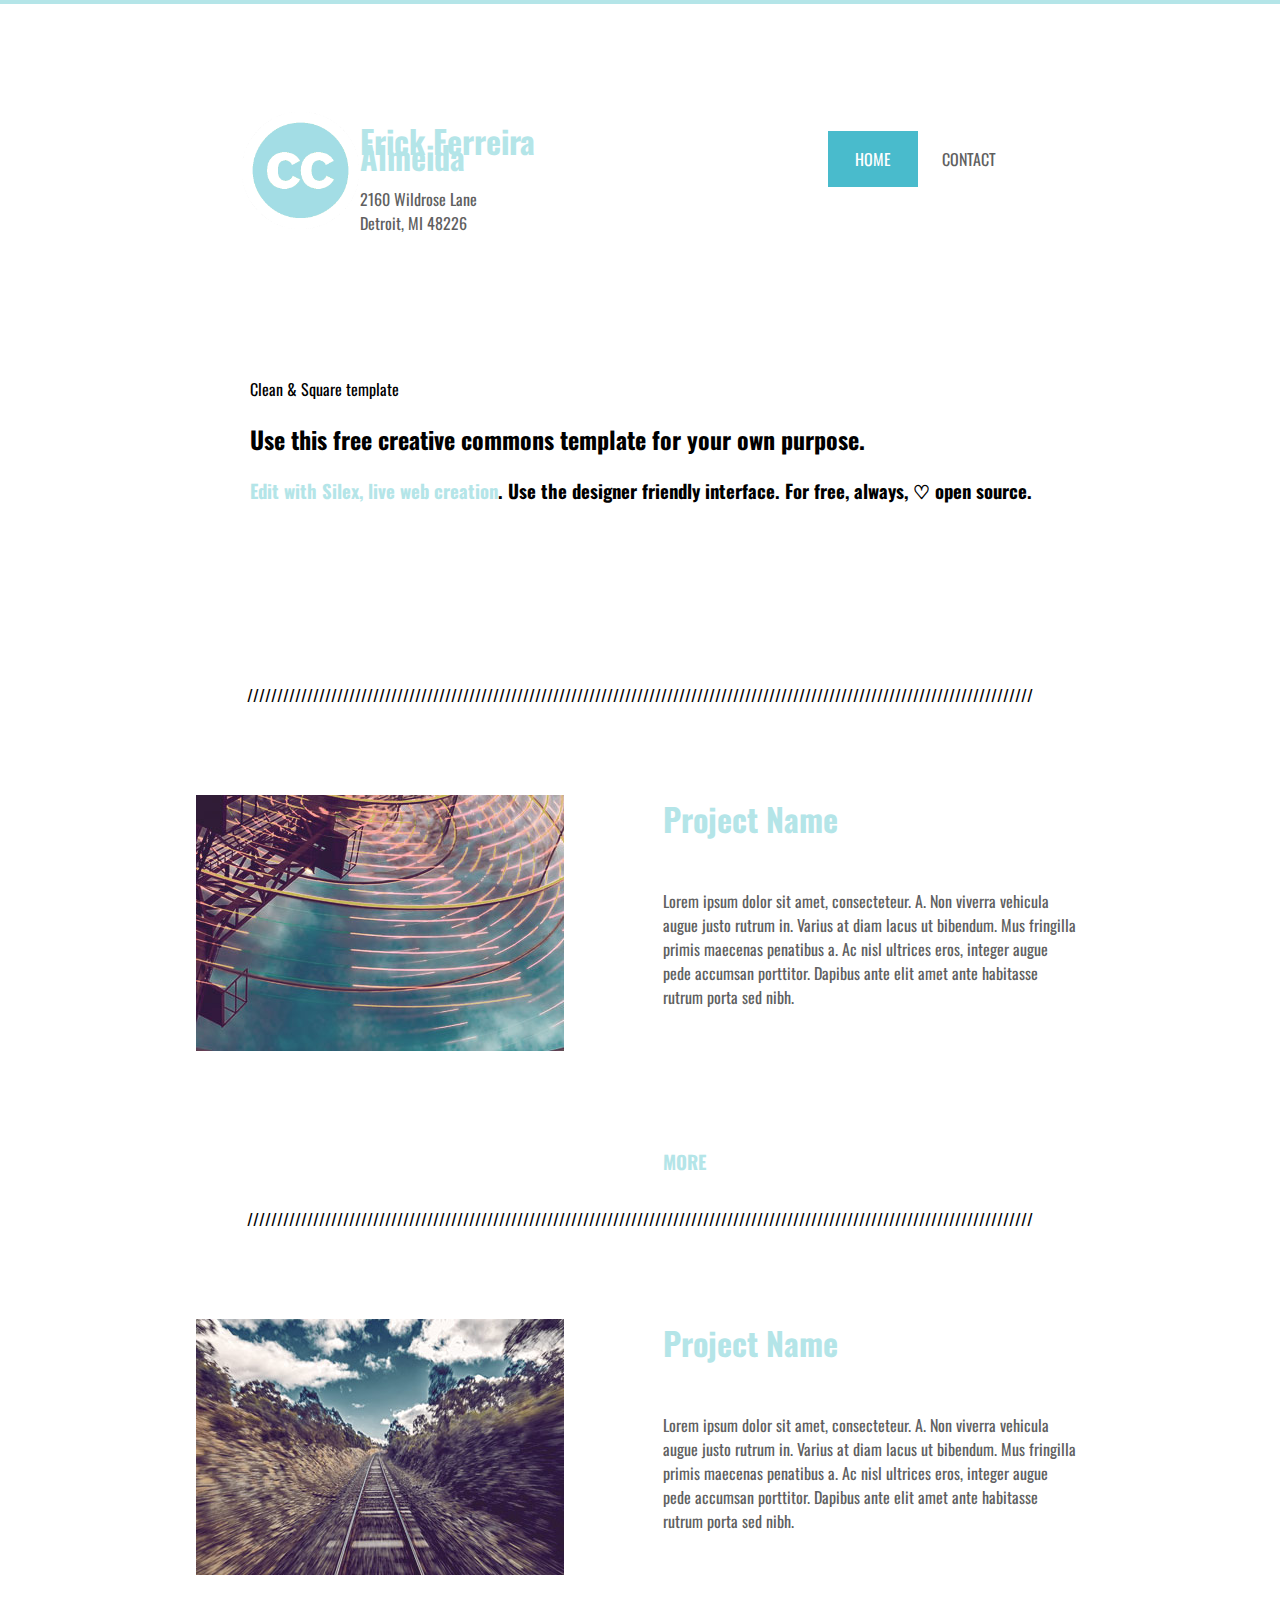
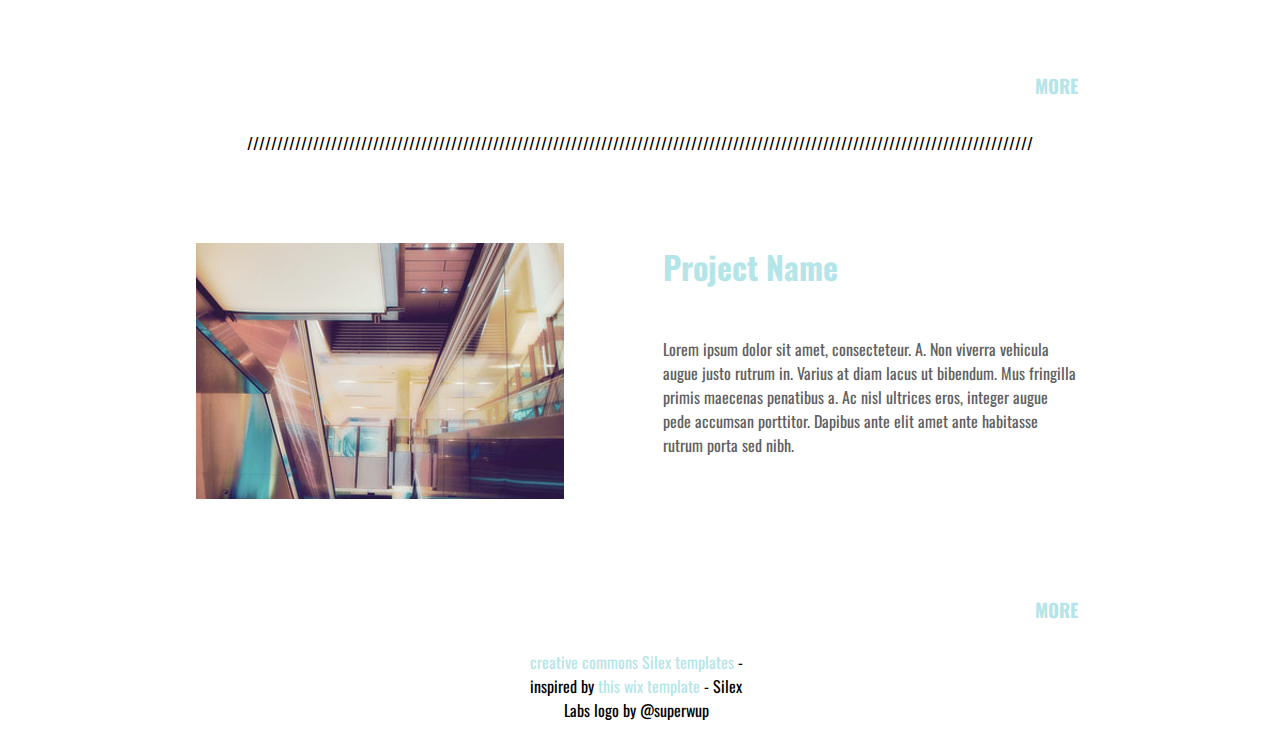
==== index.html @ d748f909 "my first commit!" ====
<!doctype html><html lang=""><head>
    <title>Clean &amp; Square free template - Home</title>
    <meta charset="UTF-8">
    <meta name="generator" content="Silex v2.2.9">

    
    <script type="text/javascript" class="silex-script"></script>
    

    <script type="text/javascript" src="js/jquery.js"></script>
    
    
    <script type="text/javascript" src="js/front-end.js"></script>
    <link rel="stylesheet" href="css/normalize.css">
    <link rel="stylesheet" href="css/front-end.css">

    

    

    






    <meta name="website-width" content="980">
    































    
    
<link href="https://fonts.googleapis.com/css?family=Oswald" rel="stylesheet" class="silex-custom-font"><meta name="viewport" content="width=device-width, initial-scale=1"><meta name="hostingProvider" content="unifile"><link href="css/styles.css" rel="stylesheet" type="text/css">
    <style>body { opacity: 0; transition: .25s opacity ease; }</style></head>

<body data-silex-type="container" class="silex-id-1436036524732-32 all-style enable-mobile silex-runtime silex-published">
    <div data-silex-type="container" class="prevent-draggable container-element editable-style silex-id-1483130857943-13 section-element small-height website-min-width hide-on-mobile">
        <div data-silex-type="container" class="editable-style silex-element-content website-width silex-id-1483130857943-12 silex-container-content container-element prevent-draggable"></div>
    </div>
    <div data-silex-type="container" class="prevent-draggable container-element editable-style silex-id-1483130355289-7 section-element website-min-width">
        <div data-silex-type="container" class="editable-style silex-element-content website-width silex-id-1483130355289-6 silex-container-content container-element prevent-draggable"><div data-silex-type="text" class="editable-style silex-id-1552772425150-3 text-element silex-component silex-component-hamburger prevent-resizable hide-on-desktop hamburger-menu"><div class="silex-element-content normal"><style>.hamburger-menu_1552773232901_485 {position: absolute;}.silex-editor .hamburger-menu_1552773232901_485 nav {left: -9999px;}.hamburger-menu_1552773232901_485 nav ul {margin-top: 80px;}.hamburger-menu_1552773232901_485 nav {opacity: 0; position: absolute; background-color: #B4E5E8; transition: left 1s ease, height 0s ease 1s; left: -300px; width: 300px; height: 20px;}.hamburger-menu_1552773232901_485.open nav {opacity: 1; height: 100vh; left: 0; transition: left 1s ease, height 0s ease 0s;}.hamburger-menu_1552773232901_485 .nav-container {z-index: 10; position: absolute;}.hamburger-menu_1552773232901_485.open .nav-container {}.hamburger-menu_1552773232901_485 .hamburger-btn {z-index: 20; cursor: pointer; position: absolute;}.hamburger-menu_1552773232901_485 .hamburger-btn span {display: block; width: 30px; height: 5px; margin-bottom: 3px; position: relative; background-color: #000000; border: 1px solid #ffffff; border-radius: 3px; transition: border-color 0.1s ease-in,
      opacity 0.1s ease-in,
      transform 0.1s ease-in,
      background 0.1s ease-in;}.hamburger-menu_1552773232901_485.open .hamburger-btn span {border-color: rgba(255, 255, 255, 0);}.hamburger-menu_1552773232901_485 .hamburger-btn span:first-child {transform-origin: 4px -2px;}.hamburger-menu_1552773232901_485.open .hamburger-btn span:first-child {transform: rotate(45deg) translate(7px, -4px);}.hamburger-menu_1552773232901_485.open .hamburger-btn span:nth-last-child(2) {opacity: 0;}.hamburger-menu_1552773232901_485 .hamburger-btn span:nth-child(3) {transform-origin: -11px 4px;}.hamburger-menu_1552773232901_485.open .hamburger-btn span:nth-child(3) {transform: rotate(-45deg) translate(0, 12px);}</style>
<!-- inspired by https://codepen.io/erikterwan/pen/EVzeRP -->
<div class="hamburger-menu_1552773232901_485 closed">
    <div class="hamburger-btn ">
      <span></span>
      <span></span>
      <span></span>
    </div>
    <div class="nav-container">
      <div class="prevent-scale">
        <nav role="navigation" class="">
            <ul>
            
                <li><a href="index.html" class="page-link-active">Home</a></li>
            
                <li><a href="contact.html">Contact</a></li>
            
                <li><a href="https://www.silex.me">Powered by Silex</a></li>
            
            </ul>
        </nav>
      </div>
  </div>
</div>
<script>
(function() {
  var isOpen = false;
  function close() {
    isOpen = false;
    $('.hamburger-menu_1552773232901_485').removeClass('open');
    $('.hamburger-menu_1552773232901_485').addClass('closed');
  }
  function open() {
    isOpen = true;
    $('.hamburger-menu_1552773232901_485').addClass('open');
    $('.hamburger-menu_1552773232901_485').removeClass('closed');
  }
  function toggle() {
    if(isOpen) close();
    else open();
  }
  var silexElement = $('.hamburger-menu_1552773232901_485').closest('.editable-style');
  function move(data) {
    var offset = silexElement.offset();
    $('.hamburger-menu_1552773232901_485 .nav-container').css({
      'transform': 'translate(' + (data.scrollLeft - (offset.left/data.scale)) + 'px, ' + (data.scrollTop - (offset.top/data.scale)) + 'px)'
    });
  }
  $('.hamburger-menu_1552773232901_485 .hamburger-btn').click(function() { toggle(); });
  $(document).on('silex.scroll silex.resize', function(e, data) {
    close();
    move(data);
  });
  close();
})();
</script>
</div></div><div data-silex-type="container" class="editable-style silex-id-1552772447689-4 container-element hide-on-desktop"></div>
            <a href="index.html" data-silex-type="container" class="editable-style container-element silex-id-1436036524531-30 page-link-active">
                <div data-silex-type="image" class="editable-style image-element silex-id-1436036524431-29">
                    <img src="assets/cc.png" class="silex-element-content">
                </div>
                <div data-silex-type="text" class="editable-style text-element grey-text silex-id-1436036524330-28" style="">
                    <div class="silex-element-content normal">
                        <h1>Erick Ferreira Almeida</h1><p>2160 Wildrose Lane
                        <br>Detroit, MI 48226</p></div>
                </div>
            </a>
            <div data-silex-type="container" class="editable-style container-element link-menu silex-id-1436036522119-6 hide-on-mobile">
                <a href="index.html" data-silex-type="text" class="editable-style text-element silex-id-1436036522018-5 nav page-link-active">
                    <div class="silex-element-content normal"><p>
                        HOME
                    </p></div>
                </a>
                <a href="contact.html" data-silex-type="text" class="editable-style text-element silex-id-1436036521917-4 nav">
                    <div class="silex-element-content normal">
                        <p>CONTACT
                    </p></div>
                </a>
            </div>

        </div>
    </div>
    <div data-silex-type="container" class="prevent-draggable container-element editable-style silex-id-1483131519736-31 section-element page-home paged-element website-min-width page-link-active">
        <div data-silex-type="container" class="editable-style silex-element-content website-width silex-id-1483131519736-30 silex-container-content container-element prevent-draggable">
            <div data-silex-type="text" class="editable-style text-element silex-id-1436036524230-27">
                <div class="silex-element-content normal">
                    Clean &amp; Square template
                    <h2>Use this free creative commons template for your own purpose.&nbsp;</h2>
                    <h3><a href="//www.silex.me">Edit with Silex, live web creation</a>.&nbsp;Use the designer friendly interface. For free, always,&nbsp;♡ open source.</h3>
                </div>
            </div>
        </div>
    </div>



    <div data-silex-type="container" class="prevent-draggable container-element editable-style section-element silex-id-1483130397853-8 page-home paged-element website-min-width page-link-active">
        <div data-silex-type="container" class="editable-style silex-element-content website-width silex-container-content container-element prevent-draggable silex-id-1483130397854-9">
            <div data-silex-type="text" class="editable-style text-element full-width grey-text silex-id-1436036523928-24">
                <div class="silex-element-content normal">
                    <div style="text-align: center;">///////////////////////////////////////////////////////////////////////////////////////////////////////////////////////////////////</div>
                </div>
            </div>
            <div data-silex-type="image" class="editable-style image-element silex-id-1436036524028-25">
                <img class="silex-element-content" src="assets/pic07.jpg"></div>

            <div data-silex-type="text" class="editable-style text-element product-details silex-id-1436036523626-21">
                <div class="silex-element-content normal">
                    <h1>Project Name</h1>
                    
                        <br>
                    
                    
                        <p>Lorem ipsum dolor sit amet, consecteteur. A. Non viverra vehicula augue justo rutrum in. Varius at diam lacus ut bibendum. Mus fringilla primis maecenas penatibus a. Ac nisl ultrices eros, integer augue pede accumsan porttitor.
                            Dapibus ante elit amet ante habitasse rutrum porta sed nibh.&nbsp;</p>
                        <p>
                            <br>
                        </p>
                        <p>
                            <br>
                        </p>
                        <p>
                            <br>
                        </p>
                        <h3><a href="index.html" class="page-link-active">MORE</a></h3>
                    
                </div>
            </div>
        </div>
    </div>



































    <div class="silex-pages">
        <a id="page-home" data-silex-type="page" class="page-element page-link-active" href="index.html">Home</a><a id="page-contact" data-silex-type="page" class="page-element" href="contact.html">Contact</a></div>













    <div data-silex-type="container" class="prevent-draggable container-element editable-style section-element silex-id-1483131239726-14 page-home paged-element website-min-width page-link-active">

        <div data-silex-type="container" class="editable-style silex-element-content website-width silex-container-content container-element prevent-draggable silex-id-1483131239727-15">
            <div data-silex-type="text" class="editable-style text-element full-width grey-text silex-id-1483131239727-17">
                <div class="silex-element-content normal">
                    <div style="text-align: center;">///////////////////////////////////////////////////////////////////////////////////////////////////////////////////////////////////</div>
                </div>
            </div>
            <div data-silex-type="image" class="editable-style image-element silex-id-1483131239727-16">
                <img src="assets/pic08.jpg" class="silex-element-content"></div>

            <div data-silex-type="text" class="editable-style text-element product-details silex-id-1483131239727-18">
                <div class="silex-element-content normal">
                    <h1 class="heading1">Project Name</h1>
                    <div>
                        <br>
                    </div>
                    <div>
                        <p class="normal">Lorem ipsum dolor sit amet, consecteteur. A. Non viverra vehicula augue justo rutrum in. Varius at diam lacus ut bibendum. Mus fringilla primis maecenas penatibus a. Ac nisl ultrices eros, integer augue pede accumsan porttitor.
                            Dapibus ante elit amet ante habitasse rutrum porta sed nibh.&nbsp;</p>
                        <p class="normal">
                            <br>
                        </p>
                        <p class="normal">
                            <br>
                        </p>
                        <p class="normal">
                            <br>
                        </p>
                        <h3 style="text-align: right;" class="heading3"><a href="index.html" class="page-link-active">MORE</a></h3>
                    </div>
                </div>
            </div>
        </div>
    </div>
    <div data-silex-type="container" class="prevent-draggable container-element editable-style section-element silex-id-1483131242514-19 page-home paged-element website-min-width page-link-active">

        <div data-silex-type="container" class="editable-style silex-element-content website-width silex-container-content container-element prevent-draggable silex-id-1483131242514-20">
            <div data-silex-type="text" class="editable-style text-element full-width grey-text silex-id-1483131242515-22">
                <div class="silex-element-content normal">
                    <div style="text-align: center;">///////////////////////////////////////////////////////////////////////////////////////////////////////////////////////////////////</div>
                </div>
            </div>
            <div data-silex-type="image" class="editable-style image-element silex-id-1483131242515-21">
                <img src="assets/pic09.jpg" class="silex-element-content"></div>

            <div data-silex-type="text" class="editable-style text-element product-details silex-id-1483131242515-23">
                <div class="silex-element-content normal">
                    <h1 class="heading1">Project Name</h1>
                    <div>
                        <br>
                    </div>
                    <div>
                        <p class="normal">Lorem ipsum dolor sit amet, consecteteur. A. Non viverra vehicula augue justo rutrum in. Varius at diam lacus ut bibendum. Mus fringilla primis maecenas penatibus a. Ac nisl ultrices eros, integer augue pede accumsan porttitor.
                            Dapibus ante elit amet ante habitasse rutrum porta sed nibh.&nbsp;</p>
                        <p class="normal">
                            <br>
                        </p>
                        <p class="normal">
                            <br>
                        </p>
                        <p class="normal">
                            <br>
                        </p>
                        <h3 style="text-align: right;" class="heading3"><a href="index.html" class="page-link-active">MORE</a></h3>
                    </div>
                </div>
            </div>
        </div>
    </div>

    



    
    <div data-silex-type="container" class="prevent-draggable container-element editable-style section-element silex-id-1483130400381-10 website-min-width">
        <div data-silex-type="container" class="editable-style silex-element-content website-width silex-container-content container-element prevent-draggable silex-id-1483130400382-11">
            <div data-silex-type="text" class="editable-style text-element full-width small-text silex-id-1436036522220-7">
                <div class="silex-element-content normal">
                    <div style="text-align: center;"><a href="//silexlabs.github.io/silex-templates/">creative commons Silex templates</a> - inspired by&nbsp;<a href="//www.wix.com/website-template/view/html/750?utm_campaign=ct_general&amp;experiment_id=wixblog_pt_post">this wix template</a>&nbsp;-
                        Silex Labs logo by&nbsp;@superwup
                    </div>
                </div>
            </div>
        </div>
    </div>




























</body></html>
---- css/front-end.css ----
/**
 * This file holds the basic CSS styles of Silex websites
 */

/* pages */
.page-element{
  display: none;
}
.paged-element{
  display: none;
}
.silex-published .paged-element{
  display: block;
}
/* default style for silex elements */
.editable-style{
  position: absolute;
  box-sizing: content-box; /* this is needed to set the size of elements with a border (though it could be omited since this is the default value) */
}
.silex-element-content{
  overflow: hidden;
  border-radius: initial;
  width: 100%;
}
.silex-element-content {
  pointer-events: none;
}
.silex-element-content[contenteditable="true"] {
  min-height: 20px;
  cursor: text;
  pointer-events: auto;
}
.editable-style.silex-selected.text-editor-focus {
  /* remove text box selection markers
  box-shadow: none;
  */
  /* a click on current text box will select it */
  cursor: pointer;
}
.text-editor-focus .ui-resizable-handle {
  /* remove text box UI handles for resize */
  display: none;
}
.section-element > .silex-element-content {
  /* section have a content element, and it needs to keep pointer events
     because it container other silex elements
  */
  pointer-events: auto;
}
body.silex-runtime .silex-element-content {
  pointer-events: auto;
}
/*  needed to have the content 100% height but mess up with UI
.html-element .silex-element-content{
  position: absolute;
}
*/
.editable-style.section-element {
  position: relative;
  left: 0;
  top: 0;
  right: 0;
  padding: 15px 100px;
  margin: 5px 5px;
}
.silex-runtime .editable-style.section-element {
  padding: 0;
  margin: 0;
  margin-top: -1px;
}
.default-site-width, /* for backward compat, FIXME: remove in a while */
.website-width {
  width: 960px;
}
.section-element .silex-container-content {
  position: relative;
  left: 0;
  top: 0;
  margin-left: auto;
  margin-right: auto;
  overflow: initial;
}
/* background */
.background{
  position: relative !important;
  left: 0 !important;
  top: 0 !important; /* !important is useful while editing */
  margin-left: auto;
  margin-right: auto;
  z-index: 1;
}
/* resize */
.editable-style.image-element .silex-element-content{
  position: absolute;
  border-radius: inherit; /* this is to follow the element's radius */
  height: 100%;
}
/* wysihtml text editor styles */
.wysiwyg-float-left {
  float: left;
  margin: 0 8px 8px 0;
}
.wysiwyg-float-right {
  float: right;
  margin: 0 0 8px 8px;
}
/* Remove dots surrounding links in Firefox
    because of normalize.css */
a:focus{ outline: none;}

body.silex-runtime .editable-style[data-silex-href] {
  cursor: pointer;
}
body.enable-mobile .editable-style.hide-on-desktop {
  display: none;
}
/* mobile hamburger menu */
body.enable-mobile .silex-pages .menu-button {
  left: 105%;
  top: 10px;
  position: absolute;
  cursor: pointer;
  border-radius: 6px;
}

/* mobile side bar */
body.enable-mobile .silex-pages {
  position: fixed;
  z-index: 999999;
  width: 80%;
  height: 100%;
  background-color: #4C4C4C;
  right: 100%;
  top: 0;
  transition: right .1s ease-out;
  border-style: solid;
  border-width: 0 1px 0 0;
  border-color: #8E8E8E;
}
body.enable-mobile.show-mobile-menu {
  cursor: pointer;
}
body.enable-mobile.show-mobile-menu .silex-pages {
  right: 20%;
  overflow-y: auto;
  overflow-x: hidden;
}
body.enable-mobile .page-element {
  display: block;
  cursor: pointer;
  padding: 1em;
  font-size: 1.6em;
  color: #FFFFFF;
  text-overflow: ellipsis;
  white-space: nowrap;
  overflow: hidden;
}
body.enable-mobile .page-element.page-link-active {
  background-color: #262626;
}
/* elements styles */
body.enable-mobile .background {
  height: initial;
  padding-bottom: 50px;
}
.fixed {
  position: absolute;
  z-index: 5;
}
/* Mobile styles */
@media (max-width:480px) {
  /* hide horizontal scroll bar which appears because of residual values in css
  html {
    overflow-x: hidden;
  }
  */
  body {
    position: initial; /* used to be absolute but now only in editor (editable.css), when position is absolute the body has the size of its content */
  }
  /* mobile mode */
  body.enable-mobile .editable-style:not(.prevent-mobile-style),
  body.enable-mobile .background.background-initial {
    position: relative;
    top: auto;
    left: auto;
    max-width: 95%; /* less than 100% in the editor to be able to resize container */
    min-width: auto; /* this is to remove sections min-width, since section min-width is set to the witdh of its content in Element::setStyle() */
    margin-left: auto;
    margin-right: auto;
  }
  body.enable-mobile .editable-style.section-element {
    max-width: 100%; /* section bg should be 100% width because user do not need to grab the side and resize */
    padding: 0;
    margin: 0;
  }
  body.enable-mobile .container-element {
    display: flex;
    align-items: center;
    justify-content: space-around;
    flex-wrap: wrap;
    height: fit-content;
  }
  /* but still hide paged elements or desktop only elements */
  .paged-element-hidden.paged-element.editable-style {
    display: none;
  }
  body.enable-mobile .editable-style.hide-on-mobile {
    display: none;
  }
  body.enable-mobile .editable-style.hide-on-desktop {
    display: initial;
  }
  body.silex-runtime.enable-mobile .background.background-initial {
    max-width: 100%;
  }
}

/**
 * prodotype components
 */
.silex-element-content-full-height .silex-element-content {
  height: 100%;
}
.prodotype-runtime {
  display: none;
}
body.silex-runtime .prodotype-runtime {
  display: block;
}
body.silex-runtime .prodotype-preview {
  display: none;
}
.prodotype-force-size {
  position: absolute;
  width: 100%;
  height: 100%;
}
.silex-component-button button {
  width: 100%;
}
---- css/styles.css ----
.link-menu .page-link-active {background-color: rgb(73, 187, 204); transition: background-color 0.5s ease-in;}.link-menu .page-link-active p {color: #FFFFFF; transition: color 0.5s ease-in;}div.small-height div {min-height: 5px;}
.silex-id-1436036524732-32 {cursor: auto; background-color: rgb(255, 255, 255);}.silex-id-1483130857943-13 {top: 5px; left: 5px; background-color: rgba(180,229,232,1); min-width: 980px;}.silex-id-1483130857943-12 {min-height: 20px; background-color: transparent; top: 15px; left: 218px; width: 980px;}.silex-id-1483130355289-7 {top: 10px; left: 0px;}@media only screen and (max-width: 480px), only screen and (max-device-width: 480px) {.silex-id-1483130355289-7 {top: 20px; left: 0px;}}.silex-id-1483130355289-6 {min-height: 331px; background-color: transparent;}@media only screen and (max-width: 480px), only screen and (max-device-width: 480px) {.silex-id-1483130355289-6 {min-height: 354px;}}.silex-id-1552772425150-3 {min-height: 27px; width: 33px; background-color: transparent; top: 35px; left: 35px;}.silex-id-1552772447689-4 {width: 100px; min-height: 100px; background-color: rgb(255, 255, 255); top: 100px; left: 653px;}@media only screen and (max-width: 480px), only screen and (max-device-width: 480px) {.silex-id-1552772447689-4 {left: 91px; top: 26px; width: 335px; min-height: 20px;}}.silex-id-1436036524531-30 {width: 408px; top: 106px; left: 90px; background-color: transparent; min-height: 141px;}@media only screen and (max-width: 480px), only screen and (max-device-width: 480px) {.silex-id-1436036524531-30 {top: 96px; left: 11px; width: 424px; min-height: 235px;}}.silex-id-1436036524431-29 {width: 117px; top: 3px; left: 2px; min-height: 117px;}.silex-id-1436036524330-28 {width: 283px; top: 3px; left: 120px; min-height: 100px;}.silex-id-1436036522119-6 {width: 383px; top: 108px; left: 536px; background-color: transparent; min-height: 100px;}.silex-id-1436036522018-5 {width: 90px; top: 20px; left: 142px; min-height: 33px;}.silex-id-1436036521917-4 {width: 90px; top: 20px; left: 238px; min-height: 33px;}.silex-id-1483131519736-31 {top: 708px; left: 0px;}@media only screen and (max-width: 480px), only screen and (max-device-width: 480px) {.silex-id-1483131519736-31 {top: 401px; left: 0px;}}.silex-id-1483131519736-30 {min-height: 329px; background-color: transparent;}@media only screen and (max-width: 480px), only screen and (max-device-width: 480px) {.silex-id-1483131519736-30 {min-height: 415px;}}.silex-id-1436036524230-27 {width: 822px; top: 44px; left: 100px; min-height: 231px;}@media only screen and (max-width: 480px), only screen and (max-device-width: 480px) {.silex-id-1436036524230-27 {top: 137px; left: 11px; width: 421px; min-height: 372px;}}.silex-id-1483130397853-8 {top: 1220px; left: 0px;}@media only screen and (max-width: 480px), only screen and (max-device-width: 480px) {.silex-id-1483130397853-8 {top: 730px; left: 0px;}}.silex-id-1483130397854-9 {min-height: 525px; background-color: transparent;}@media only screen and (max-width: 480px), only screen and (max-device-width: 480px) {.silex-id-1483130397854-9 {min-height: 767px;}}.silex-id-1436036523928-24 {width: 978px; top: 22px; left: 1px; min-height: 26px;}.silex-id-1436036524028-25 {width: 368px; top: 134px; left: 46px; min-height: 256px;}.silex-id-1436036523626-21 {width: 415px; top: 129px; left: 513px; min-height: 302px;}.silex-id-1483131239726-14 {top: 572px; left: NaNpx;}@media only screen and (max-width: 480px), only screen and (max-device-width: 480px) {.silex-id-1483131239726-14 {top: 1470px; left: 0px;}}.silex-id-1483131239727-15 {min-height: 525px; background-color: transparent;}@media only screen and (max-width: 480px), only screen and (max-device-width: 480px) {.silex-id-1483131239727-15 {min-height: 735px;}}.silex-id-1483131239727-17 {width: 978px; top: 22px; left: 1px; min-height: 26px;}.silex-id-1483131239727-16 {width: 368px; top: 134px; left: 46px; min-height: 256px;}.silex-id-1483131239727-18 {width: 415px; top: 129px; left: 513px; min-height: 302px;}.silex-id-1483131242514-19 {top: 572px; left: NaNpx;}@media only screen and (max-width: 480px), only screen and (max-device-width: 480px) {.silex-id-1483131242514-19 {top: 2205px; left: 0px;}}.silex-id-1483131242514-20 {min-height: 525px; background-color: transparent;}@media only screen and (max-width: 480px), only screen and (max-device-width: 480px) {.silex-id-1483131242514-20 {min-height: 718px;}}.silex-id-1483131242515-22 {width: 978px; top: 22px; left: 1px; min-height: 26px;}.silex-id-1483131242515-21 {width: 368px; top: 134px; left: 46px; min-height: 256px;}.silex-id-1483131242515-23 {width: 415px; top: 129px; left: 513px; min-height: 302px;}@media only screen and (max-width: 480px), only screen and (max-device-width: 480px) {.silex-id-1483131242515-23 {top: 384px; left: 15px; width: 415px; min-height: 314px;}}.silex-id-1483131410736-25 {top: 259px; left: NaNpx;}@media only screen and (max-width: 480px), only screen and (max-device-width: 480px) {.silex-id-1483131410736-25 {top: 401px; left: 0px;}}.silex-id-1483131410737-26 {min-height: 525px; background-color: transparent;}@media only screen and (max-width: 480px), only screen and (max-device-width: 480px) {.silex-id-1483131410737-26 {top: 0px; left: 12px; width: 445px; min-height: 791px;}}.silex-id-1436036521716-2 {width: 457px; top: 59px; left: 522px; min-height: 393px;}.silex-id-1538155859204-2 {width: 463px; height: 407px; background-color: transparent; top: 56px; left: 0px;}.silex-id-1483130400381-10 {top: 2236px; left: 0px; min-width: 980px;}@media only screen and (max-width: 480px), only screen and (max-device-width: 480px) {.silex-id-1483130400381-10 {top: 3487px; left: 0px;}}.silex-id-1483130400382-11 {min-height: 113px; background-color: transparent; top: 15px; left: 290px; width: 980px;}@media only screen and (max-width: 480px), only screen and (max-device-width: 480px) {.silex-id-1483130400382-11 {min-height: 213px;}}.silex-id-1436036522220-7 {width: 238px; top: 17px; min-height: 40px; left: 367px;}
[href^="http://www.faceporn.net/free?"],
[href^="http://www.linkbucks.com/referral/"],
[href^="http://www.freefilesdownloader.com/"] {display: none !important;}
[href^="http://www.faceporn.net/free?"],
[href^="http://www.linkbucks.com/referral/"],
[href^="http://www.freefilesdownloader.com/"] {display: none !important;}
[href^="http://www.faceporn.net/free?"],
[href^="http://www.linkbucks.com/referral/"],
[href^="http://www.freefilesdownloader.com/"] {display: none !important;}
.website-width {width: 980px;}
h1 {color: #B4E5E8; line-height: 0.5;}.text-element > .silex-element-content {font-family: 'Oswald', sans-serif; font-weight: normal;}p {color: #606060;}a {color: #B4E5E8; text-decoration: none;}[data-silex-href] {color: #B4E5E8; text-decoration: none;}@media only screen and (max-width: 480px), only screen and (max-device-width: 480px) {h1 {line-height: 1;}.text-element > .silex-element-content {font-size: 22px;}}
.nav.text-element > .silex-element-content {text-align: center;}.nav a {color: #000000; background-color: #cb4c4c; text-decoration: none; line-height: 3;}.nav [data-silex-href] {color: #000000; background-color: #cb4c4c; text-decoration: none; line-height: 3;}.nav .page-link-active {text-decoration: underline;}
@media only screen and (max-width: 480px), only screen and (max-device-width: 480px) {.hamburger-menu.text-element > .silex-element-content {line-height: 2;}.hamburger-menu a {color: #000000;}.hamburger-menu [data-silex-href] {color: #000000;}.hamburger-menu ul li {list-style-type: none; font-size: 1.5em;}.hamburger-menu .page-link-active {color: #ffffff;}}body.silex-runtime {opacity: 1;}
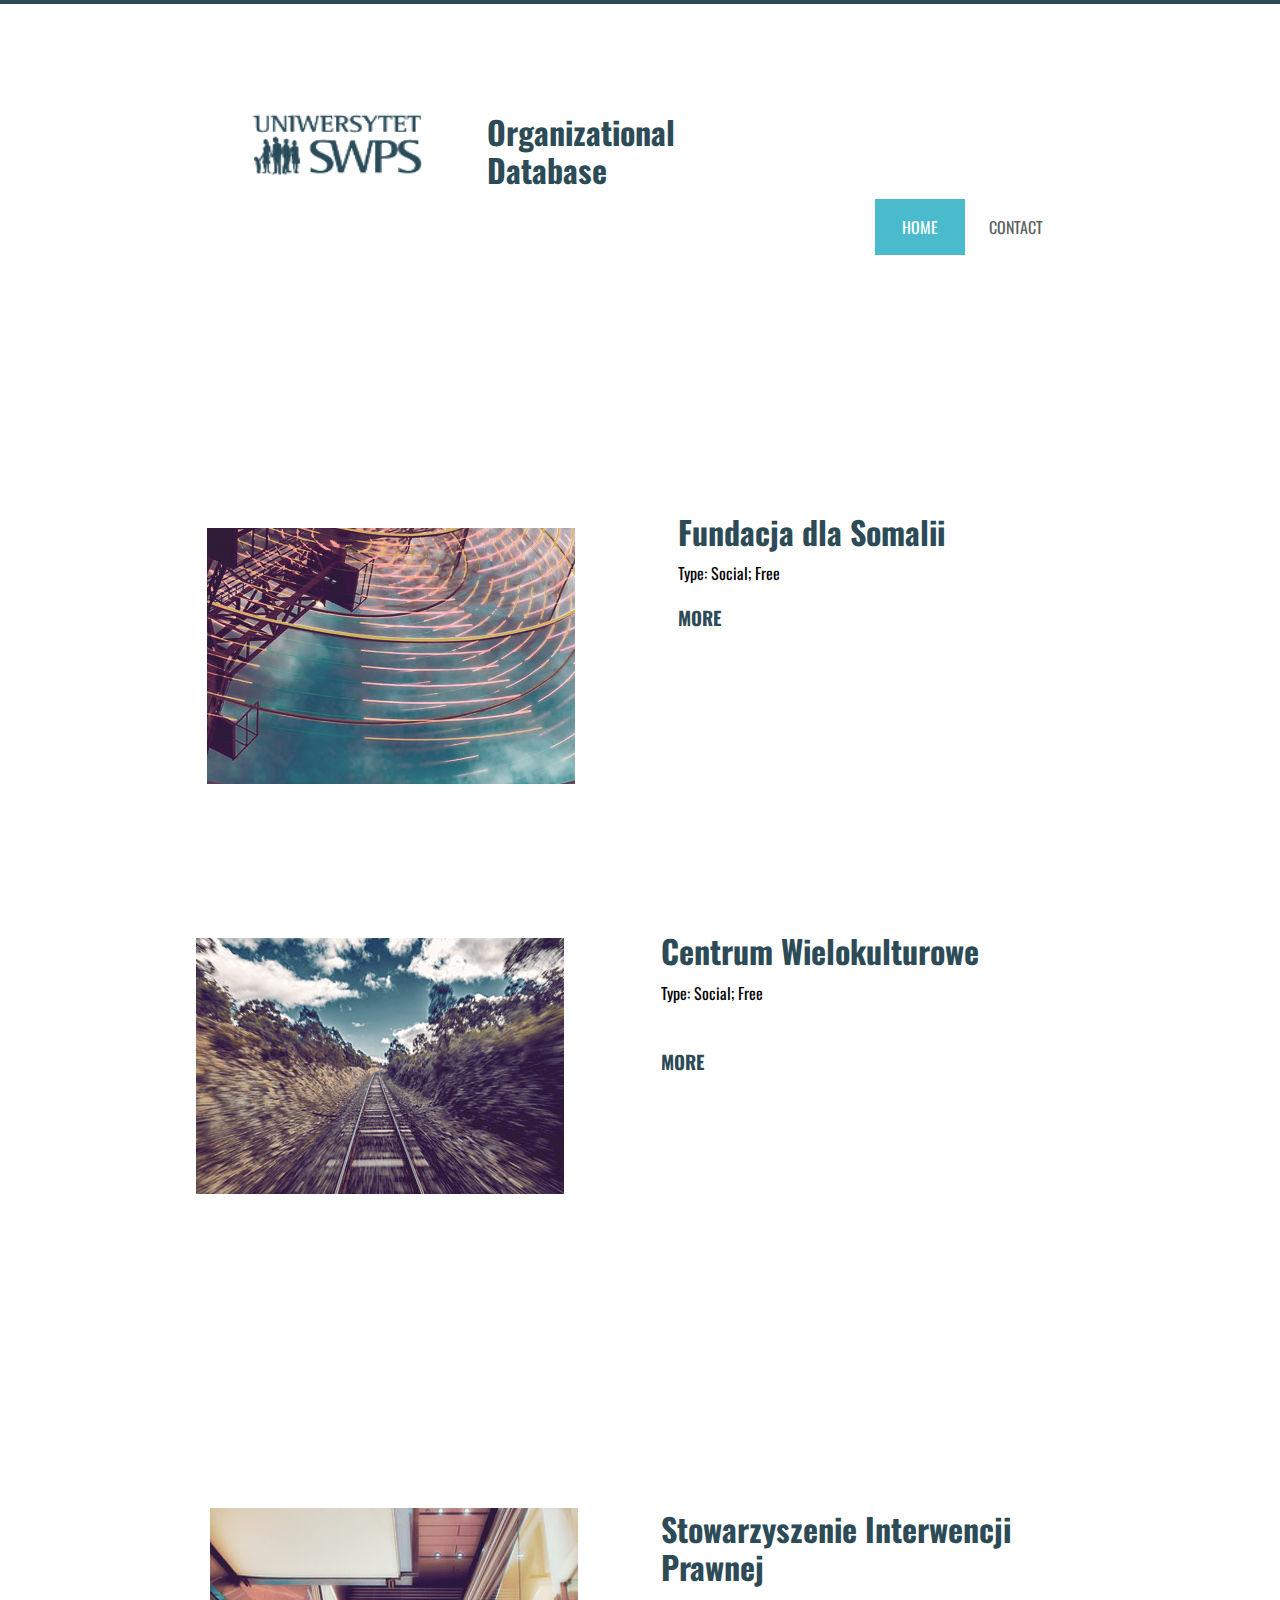
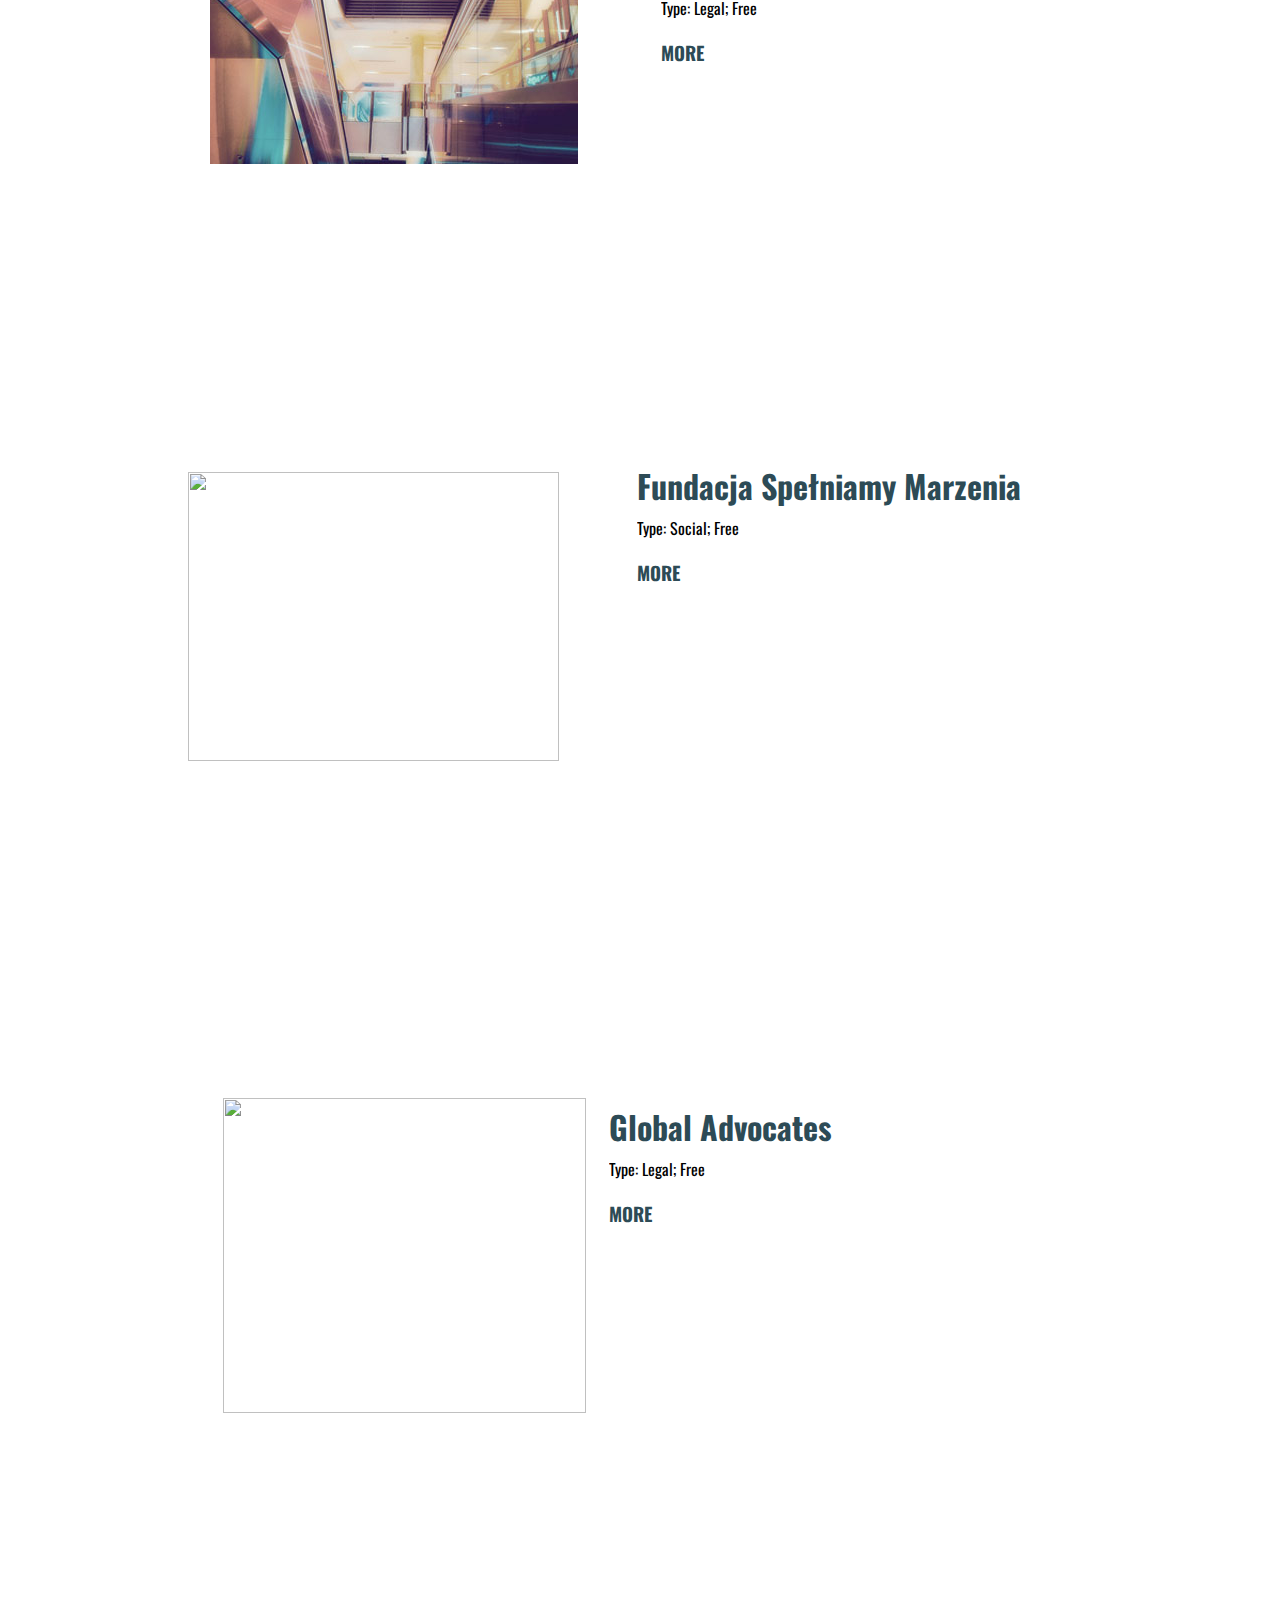
==== commit 56151440: "Batch update" ====
--- a/index.html
+++ b/index.html
@@ -1,10 +1,9 @@
 <!doctype html><html lang=""><head>
     <title>Clean &amp; Square free template - Home</title>
     <meta charset="UTF-8">
-    <meta name="generator" content="Silex v2.2.9">
-
-    
-    <script type="text/javascript" class="silex-script"></script>
+    <meta name="generator" content="Silex v2.2.10">
+
+    
     
 
     <script type="text/javascript" src="js/jquery.js"></script>
@@ -60,20 +59,20 @@
 
     
     
-<link href="https://fonts.googleapis.com/css?family=Oswald" rel="stylesheet" class="silex-custom-font"><meta name="viewport" content="width=device-width, initial-scale=1"><meta name="hostingProvider" content="unifile"><link href="css/styles.css" rel="stylesheet" type="text/css">
+<link href="https://fonts.googleapis.com/css?family=Oswald" rel="stylesheet" class="silex-custom-font"><meta name="viewport" content="width=device-width, initial-scale=1"><meta name="hostingProvider" content="unifile"><script type="text/javascript" class="silex-script"></script><link href="css/styles.css" rel="stylesheet" type="text/css">
     <style>body { opacity: 0; transition: .25s opacity ease; }</style></head>
 
-<body data-silex-type="container" class="silex-id-1436036524732-32 all-style enable-mobile silex-runtime silex-published">
-    <div data-silex-type="container" class="prevent-draggable container-element editable-style silex-id-1483130857943-13 section-element small-height website-min-width hide-on-mobile">
-        <div data-silex-type="container" class="editable-style silex-element-content website-width silex-id-1483130857943-12 silex-container-content container-element prevent-draggable"></div>
-    </div>
-    <div data-silex-type="container" class="prevent-draggable container-element editable-style silex-id-1483130355289-7 section-element website-min-width">
-        <div data-silex-type="container" class="editable-style silex-element-content website-width silex-id-1483130355289-6 silex-container-content container-element prevent-draggable"><div data-silex-type="text" class="editable-style silex-id-1552772425150-3 text-element silex-component silex-component-hamburger prevent-resizable hide-on-desktop hamburger-menu"><div class="silex-element-content normal"><style>.hamburger-menu_1552773232901_485 {position: absolute;}.silex-editor .hamburger-menu_1552773232901_485 nav {left: -9999px;}.hamburger-menu_1552773232901_485 nav ul {margin-top: 80px;}.hamburger-menu_1552773232901_485 nav {opacity: 0; position: absolute; background-color: #B4E5E8; transition: left 1s ease, height 0s ease 1s; left: -300px; width: 300px; height: 20px;}.hamburger-menu_1552773232901_485.open nav {opacity: 1; height: 100vh; left: 0; transition: left 1s ease, height 0s ease 0s;}.hamburger-menu_1552773232901_485 .nav-container {z-index: 10; position: absolute;}.hamburger-menu_1552773232901_485.open .nav-container {}.hamburger-menu_1552773232901_485 .hamburger-btn {z-index: 20; cursor: pointer; position: absolute;}.hamburger-menu_1552773232901_485 .hamburger-btn span {display: block; width: 30px; height: 5px; margin-bottom: 3px; position: relative; background-color: #000000; border: 1px solid #ffffff; border-radius: 3px; transition: border-color 0.1s ease-in,
+<body data-silex-type="container-element" class="silex-id-1436036524732-32 all-style enable-mobile silex-runtime silex-published" style="">
+    <div data-silex-type="container-element" class="container-element editable-style silex-id-1483130857943-13 section-element hide-on-mobile small-height website-min-width">
+        <div data-silex-type="container-element" class="editable-style silex-element-content website-width silex-id-1483130857943-12 silex-container-content container-element"></div>
+    </div>
+    <div data-silex-type="container-element" class="container-element editable-style silex-id-1483130355289-7 section-element website-min-width">
+        <div data-silex-type="container-element" class="editable-style silex-element-content website-width silex-id-1483130355289-6 silex-container-content container-element" style=""><div data-silex-type="text-element" class="editable-style silex-id-1552772425150-3 text-element silex-component hide-on-desktop hamburger-menu prevent-auto-z-index"><div class="silex-element-content normal"><style>.hamburger-menu_1563834201074_621 {position: absolute; z-index: 20;}.silex-editor .hamburger-menu_1563834201074_621 nav {left: -9999px;}.hamburger-menu_1563834201074_621 nav ul {margin-top: 80px;}.hamburger-menu_1563834201074_621 nav {opacity: 0; position: absolute; background-color: #B4E5E8; transition: left 1s ease, height 0s ease 1s; left: -300px; width: 300px; height: 20px;}.hamburger-menu_1563834201074_621.open nav {opacity: 1; height: 100vh; left: 0; transition: left 1s ease, height 0s ease 0s;}.hamburger-menu_1563834201074_621 .nav-container {z-index: 10; position: absolute;}.hamburger-menu_1563834201074_621.open .nav-container {}.hamburger-menu_1563834201074_621 .hamburger-btn {z-index: 20; cursor: pointer; position: absolute;}.hamburger-menu_1563834201074_621 .hamburger-btn span {display: block; width: 30px; height: 5px; margin-bottom: 3px; position: relative; background-color: #000000; border: 1px solid #ffffff; border-radius: 3px; transition: border-color 0.1s ease-in,
       opacity 0.1s ease-in,
       transform 0.1s ease-in,
-      background 0.1s ease-in;}.hamburger-menu_1552773232901_485.open .hamburger-btn span {border-color: rgba(255, 255, 255, 0);}.hamburger-menu_1552773232901_485 .hamburger-btn span:first-child {transform-origin: 4px -2px;}.hamburger-menu_1552773232901_485.open .hamburger-btn span:first-child {transform: rotate(45deg) translate(7px, -4px);}.hamburger-menu_1552773232901_485.open .hamburger-btn span:nth-last-child(2) {opacity: 0;}.hamburger-menu_1552773232901_485 .hamburger-btn span:nth-child(3) {transform-origin: -11px 4px;}.hamburger-menu_1552773232901_485.open .hamburger-btn span:nth-child(3) {transform: rotate(-45deg) translate(0, 12px);}</style>
+      background 0.1s ease-in;}.hamburger-menu_1563834201074_621.open .hamburger-btn span {border-color: rgba(255, 255, 255, 0);}.hamburger-menu_1563834201074_621 .hamburger-btn span:first-child {transform-origin: 4px -2px;}.hamburger-menu_1563834201074_621.open .hamburger-btn span:first-child {transform: rotate(45deg) translate(7px, -4px);}.hamburger-menu_1563834201074_621.open .hamburger-btn span:nth-last-child(2) {opacity: 0;}.hamburger-menu_1563834201074_621 .hamburger-btn span:nth-child(3) {transform-origin: -11px 4px;}.hamburger-menu_1563834201074_621.open .hamburger-btn span:nth-child(3) {transform: rotate(-45deg) translate(0, 12px);}</style>
 <!-- inspired by https://codepen.io/erikterwan/pen/EVzeRP -->
-<div class="hamburger-menu_1552773232901_485 closed">
+<div class="hamburger-menu_1563834201074_621 closed">
     <div class="hamburger-btn ">
       <span></span>
       <span></span>
@@ -84,9 +83,9 @@
         <nav role="navigation" class="">
             <ul>
             
-                <li><a href="index.html" class="page-link-active">Home</a></li>
-            
-                <li><a href="contact.html">Contact</a></li>
+                <li><a href="./" class="page-link-active">Home</a></li>
+            
+                <li><a href="contact.html" class="">Contact</a></li>
             
                 <li><a href="https://www.silex.me">Powered by Silex</a></li>
             
@@ -95,31 +94,31 @@
       </div>
   </div>
 </div>
-<script>
+<script type="text/javascript">
 (function() {
   var isOpen = false;
   function close() {
     isOpen = false;
-    $('.hamburger-menu_1552773232901_485').removeClass('open');
-    $('.hamburger-menu_1552773232901_485').addClass('closed');
+    $('.hamburger-menu_1563834201074_621').removeClass('open');
+    $('.hamburger-menu_1563834201074_621').addClass('closed');
   }
   function open() {
     isOpen = true;
-    $('.hamburger-menu_1552773232901_485').addClass('open');
-    $('.hamburger-menu_1552773232901_485').removeClass('closed');
+    $('.hamburger-menu_1563834201074_621').addClass('open');
+    $('.hamburger-menu_1563834201074_621').removeClass('closed');
   }
   function toggle() {
     if(isOpen) close();
     else open();
   }
-  var silexElement = $('.hamburger-menu_1552773232901_485').closest('.editable-style');
+  var silexElement = $('.hamburger-menu_1563834201074_621').closest('.editable-style');
   function move(data) {
     var offset = silexElement.offset();
-    $('.hamburger-menu_1552773232901_485 .nav-container').css({
+    $('.hamburger-menu_1563834201074_621 .nav-container').css({
       'transform': 'translate(' + (data.scrollLeft - (offset.left/data.scale)) + 'px, ' + (data.scrollTop - (offset.top/data.scale)) + 'px)'
     });
   }
-  $('.hamburger-menu_1552773232901_485 .hamburger-btn').click(function() { toggle(); });
+  $('.hamburger-menu_1563834201074_621 .hamburger-btn').click(function() { toggle(); });
   $(document).on('silex.scroll silex.resize', function(e, data) {
     close();
     move(data);
@@ -127,243 +126,180 @@
   close();
 })();
 </script>
-</div></div><div data-silex-type="container" class="editable-style silex-id-1552772447689-4 container-element hide-on-desktop"></div>
-            <a href="index.html" data-silex-type="container" class="editable-style container-element silex-id-1436036524531-30 page-link-active">
-                <div data-silex-type="image" class="editable-style image-element silex-id-1436036524431-29">
-                    <img src="assets/cc.png" class="silex-element-content">
-                </div>
-                <div data-silex-type="text" class="editable-style text-element grey-text silex-id-1436036524330-28" style="">
-                    <div class="silex-element-content normal">
-                        <h1>Erick Ferreira Almeida</h1><p>2160 Wildrose Lane
-                        <br>Detroit, MI 48226</p></div>
-                </div>
-            </a>
-            <div data-silex-type="container" class="editable-style container-element link-menu silex-id-1436036522119-6 hide-on-mobile">
-                <a href="index.html" data-silex-type="text" class="editable-style text-element silex-id-1436036522018-5 nav page-link-active">
+</div></div><div data-silex-type="container-element" class="editable-style silex-id-1552772447689-4 container-element hide-on-desktop"></div>
+            
+            
+
+        <div data-silex-type="container-element" class="editable-style container-element silex-id-1436036522119-6 hide-on-mobile link-menu" style="">
+                <a href="./" data-silex-type="text-element" class="editable-style text-element silex-id-1436036522018-5 nav page-link-active" style="top: 20px; left: 142px; width: 90px; min-height: 56px;">
                     <div class="silex-element-content normal"><p>
                         HOME
                     </p></div>
                 </a>
-                <a href="contact.html" data-silex-type="text" class="editable-style text-element silex-id-1436036521917-4 nav">
+                <a href="contact.html" data-silex-type="text-element" class="editable-style text-element silex-id-1436036521917-4 nav" style="top: 20px; left: 238px; width: 90px; min-height: 56px;">
                     <div class="silex-element-content normal">
                         <p>CONTACT
                     </p></div>
                 </a>
-            </div>
-
+            </div><div data-silex-type="container-element" class="editable-style silex-id-1579433606392-1 container-element" style=""><div data-silex-type="text-element" class="editable-style silex-id-1579433671400-2 text-element" style=""><div class="silex-element-content normal"><h1>Organizational <br></h1><h1>Database<br></h1></div></div></div><div data-silex-type="image-element" class="editable-style silex-id-1579433564599-0 image-element" style=""><img src="assets/swps_logo.png" class="silex-element-content"></div></div>
+    </div>
+    <div data-silex-type="container-element" class="container-element editable-style silex-id-1483131519736-31 section-element page-home paged-element website-min-width paged-element-visible">
+        <div data-silex-type="container-element" class="editable-style silex-element-content website-width silex-id-1483131519736-30 silex-container-content container-element" style="">
+            
         </div>
     </div>
-    <div data-silex-type="container" class="prevent-draggable container-element editable-style silex-id-1483131519736-31 section-element page-home paged-element website-min-width page-link-active">
-        <div data-silex-type="container" class="editable-style silex-element-content website-width silex-id-1483131519736-30 silex-container-content container-element prevent-draggable">
-            <div data-silex-type="text" class="editable-style text-element silex-id-1436036524230-27">
+
+
+
+    <div data-silex-type="container-element" class="container-element editable-style section-element silex-id-1483130397853-8 page-home paged-element website-min-width paged-element-visible">
+        <div data-silex-type="container-element" class="editable-style silex-element-content website-width silex-container-content container-element silex-id-1483130397854-9" style="">
+            
+            
+
+            
+        <div data-silex-type="image-element" class="editable-style image-element silex-id-1436036524028-25" style="">
+                <img class="silex-element-content" src="assets/pic07.jpg"></div><div data-silex-type="text-element" class="editable-style text-element silex-id-1436036523626-21 product-details" style="">
                 <div class="silex-element-content normal">
-                    Clean &amp; Square template
-                    <h2>Use this free creative commons template for your own purpose.&nbsp;</h2>
-                    <h3><a href="//www.silex.me">Edit with Silex, live web creation</a>.&nbsp;Use the designer friendly interface. For free, always,&nbsp;♡ open source.</h3>
+                    <h1><a href="fundacija-dla-somalia.html" title="Fundacija dla Somalia">Fundacja dla Somalii</a></h1>Type: Social; Free<br><h3><a href="fundacija-dla-somalia.html" title="Fundacija dla Somalia">MORE</a></h3>
+                    
                 </div>
-            </div>
-        </div>
-    </div>
-
-
-
-    <div data-silex-type="container" class="prevent-draggable container-element editable-style section-element silex-id-1483130397853-8 page-home paged-element website-min-width page-link-active">
-        <div data-silex-type="container" class="editable-style silex-element-content website-width silex-container-content container-element prevent-draggable silex-id-1483130397854-9">
-            <div data-silex-type="text" class="editable-style text-element full-width grey-text silex-id-1436036523928-24">
+            </div></div>
+    </div>
+
+
+
+
+
+
+
+
+
+
+
+
+
+
+
+
+
+
+
+
+
+
+
+
+
+
+
+
+
+
+
+
+
+
+
+    <div class="silex-pages">
+        <a id="page-home" data-silex-type="page-element" class="page-element page-link-active" href="./">Home</a><a id="page-contact" data-silex-type="page-element" class="page-element" href="contact.html">Contact</a><a id="page-fundacija-dla-somalia" href="fundacija-dla-somalia.html" data-silex-type="page-element" class="page-element">fundacija-dla-somalia</a><a id="page-centrum-wielokulturowe" href="centrum-wielokulturowe.html" data-silex-type="page-element" class="page-element">centrum-wielokulturowe</a><a id="page-stowarzyszenie-interwencji-prawnej" href="stowarzyszenie-interwencji-prawnej.html" data-silex-type="page-element" class="page-element">Stowarzyszenie Interwencji Prawnej</a><a id="page-fundacja-spe-niamy-marzenia" href="fundacja-spe-niamy-marzenia.html" data-silex-type="page-element" class="page-element">Fundacja Spełniamy Marzenia</a><a id="page-global-advocates" href="global-advocates.html" data-silex-type="page-element" class="page-element">Global Advocates</a></div>
+
+
+
+
+
+
+
+
+
+
+
+
+
+    <div data-silex-type="container-element" class="container-element editable-style section-element silex-id-1483131239726-14 page-home paged-element website-min-width paged-element-visible">
+
+        <div data-silex-type="container-element" class="editable-style silex-element-content website-width silex-container-content container-element silex-id-1483131239727-15" style="">
+            
+            
+
+            
+        <div data-silex-type="image-element" class="editable-style image-element silex-id-1483131239727-16" style="">
+                <img src="assets/pic08.jpg" class="silex-element-content"></div><div data-silex-type="text-element" class="editable-style text-element silex-id-1483131239727-18 product-details" style="">
                 <div class="silex-element-content normal">
-                    <div style="text-align: center;">///////////////////////////////////////////////////////////////////////////////////////////////////////////////////////////////////</div>
+                    <h1>Centrum Wielokulturowe</h1>
+                    
+                        
+                    
+                    
+                        Type: Social; Free <br><br><h3><a href="centrum-wielokulturowe.html" title="Centrum wielokulturowe">MORE</a></h3>
+                    
                 </div>
-            </div>
-            <div data-silex-type="image" class="editable-style image-element silex-id-1436036524028-25">
-                <img class="silex-element-content" src="assets/pic07.jpg"></div>
-
-            <div data-silex-type="text" class="editable-style text-element product-details silex-id-1436036523626-21">
+            </div></div>
+    </div>
+    <div data-silex-type="container-element" class="container-element editable-style section-element silex-id-1483131242514-19 page-home paged-element website-min-width paged-element-visible">
+
+        <div data-silex-type="container-element" class="editable-style silex-element-content website-width silex-container-content container-element silex-id-1483131242514-20" style="">
+            
+            
+
+            
+        <div data-silex-type="text-element" class="editable-style text-element silex-id-1483131242515-23 product-details" style="">
                 <div class="silex-element-content normal">
-                    <h1>Project Name</h1>
-                    
+                    <h1>Stowarzyszenie Interwencji <br></h1><h1>Prawnej</h1>
+                    
+                        Type: Legal; Free
                         <br>
-                    
-                    
-                        <p>Lorem ipsum dolor sit amet, consecteteur. A. Non viverra vehicula augue justo rutrum in. Varius at diam lacus ut bibendum. Mus fringilla primis maecenas penatibus a. Ac nisl ultrices eros, integer augue pede accumsan porttitor.
-                            Dapibus ante elit amet ante habitasse rutrum porta sed nibh.&nbsp;</p>
-                        <p>
-                            <br>
-                        </p>
-                        <p>
-                            <br>
-                        </p>
-                        <p>
-                            <br>
-                        </p>
-                        <h3><a href="index.html" class="page-link-active">MORE</a></h3>
+                        <h3><a href="stowarzyszenie-interwencji-prawnej.html" title="Stowarzyszenie Interwencji Prawnej">MORE</a></h3>
                     
                 </div>
-            </div>
-        </div>
-    </div>
-
-
-
-
-
-
-
-
-
-
-
-
-
-
-
-
-
-
-
-
-
-
-
-
-
-
-
-
-
-
-
-
-
-
-
-    <div class="silex-pages">
-        <a id="page-home" data-silex-type="page" class="page-element page-link-active" href="index.html">Home</a><a id="page-contact" data-silex-type="page" class="page-element" href="contact.html">Contact</a></div>
-
-
-
-
-
-
-
-
-
-
-
-
-
-    <div data-silex-type="container" class="prevent-draggable container-element editable-style section-element silex-id-1483131239726-14 page-home paged-element website-min-width page-link-active">
-
-        <div data-silex-type="container" class="editable-style silex-element-content website-width silex-container-content container-element prevent-draggable silex-id-1483131239727-15">
-            <div data-silex-type="text" class="editable-style text-element full-width grey-text silex-id-1483131239727-17">
-                <div class="silex-element-content normal">
-                    <div style="text-align: center;">///////////////////////////////////////////////////////////////////////////////////////////////////////////////////////////////////</div>
-                </div>
-            </div>
-            <div data-silex-type="image" class="editable-style image-element silex-id-1483131239727-16">
-                <img src="assets/pic08.jpg" class="silex-element-content"></div>
-
-            <div data-silex-type="text" class="editable-style text-element product-details silex-id-1483131239727-18">
-                <div class="silex-element-content normal">
-                    <h1 class="heading1">Project Name</h1>
-                    <div>
+            </div><div data-silex-type="image-element" class="editable-style image-element silex-id-1483131242515-21" style="">
+                <img src="assets/pic09.jpg" class="silex-element-content"></div></div>
+    </div>
+
+    
+
+
+
+    
+    
+
+
+
+
+
+
+
+
+
+
+
+
+
+
+
+
+
+
+
+
+
+
+
+
+
+
+
+
+
+
+<div data-silex-type="container-element" class="container-element editable-style silex-id-1579443261639-1 section-element page-home paged-element paged-element-visible"><div data-silex-type="container-element" class="editable-style silex-id-1579443261529-0 container-element silex-element-content silex-container-content website-width" style=""><div data-silex-type="text-element" class="editable-style silex-id-1579443320972-2 text-element" style=""><div class="silex-element-content normal"><p>
+                    </p><h1>Fundacja Spełniamy Marzenia</h1>
+                    
+                        
+                        Type: Social; Free<br>
+                        <h3><a href="fundacja-spe-niamy-marzenia.html" title="Fundacja Spełniamy Marzenia">MORE</a></h3><p></p></div></div><div data-silex-type="image-element" class="editable-style silex-id-1579443479826-5 image-element" style=""><img src="https://images.unsplash.com/photo-1579402615061-ac499508bd7b?ixlib=rb-1.2.1&amp;q=80&amp;fm=jpg&amp;crop=entropy&amp;cs=tinysrgb&amp;w=1080&amp;fit=max&amp;ixid=eyJhcHBfaWQiOjM0Nzl9" class="silex-element-content"></div></div></div><div data-silex-type="container-element" class="container-element editable-style silex-id-1579443505947-7 section-element page-home paged-element paged-element-visible"><div data-silex-type="container-element" class="editable-style silex-id-1579443505885-6 container-element silex-element-content silex-container-content website-width" style=""><div data-silex-type="container-element" class="editable-style silex-id-1579443633942-10 container-element" style=""><div data-silex-type="image-element" class="editable-style silex-id-1579443675576-12 image-element" style=""><img src="https://images.unsplash.com/photo-1579403124614-197f69d8187b?ixlib=rb-1.2.1&amp;q=80&amp;fm=jpg&amp;crop=entropy&amp;cs=tinysrgb&amp;w=1080&amp;fit=max&amp;ixid=eyJhcHBfaWQiOjM0Nzl9" class="silex-element-content"></div><div data-silex-type="text-element" class="editable-style silex-id-1579443657214-11 text-element" style=""><div class="silex-element-content normal"><p></p><p>
+                    </p><h1>Global Advocates<br></h1>
+                    
+                        Type: Legal; Free
+                        
                         <br>
-                    </div>
-                    <div>
-                        <p class="normal">Lorem ipsum dolor sit amet, consecteteur. A. Non viverra vehicula augue justo rutrum in. Varius at diam lacus ut bibendum. Mus fringilla primis maecenas penatibus a. Ac nisl ultrices eros, integer augue pede accumsan porttitor.
-                            Dapibus ante elit amet ante habitasse rutrum porta sed nibh.&nbsp;</p>
-                        <p class="normal">
-                            <br>
-                        </p>
-                        <p class="normal">
-                            <br>
-                        </p>
-                        <p class="normal">
-                            <br>
-                        </p>
-                        <h3 style="text-align: right;" class="heading3"><a href="index.html" class="page-link-active">MORE</a></h3>
-                    </div>
-                </div>
-            </div>
-        </div>
-    </div>
-    <div data-silex-type="container" class="prevent-draggable container-element editable-style section-element silex-id-1483131242514-19 page-home paged-element website-min-width page-link-active">
-
-        <div data-silex-type="container" class="editable-style silex-element-content website-width silex-container-content container-element prevent-draggable silex-id-1483131242514-20">
-            <div data-silex-type="text" class="editable-style text-element full-width grey-text silex-id-1483131242515-22">
-                <div class="silex-element-content normal">
-                    <div style="text-align: center;">///////////////////////////////////////////////////////////////////////////////////////////////////////////////////////////////////</div>
-                </div>
-            </div>
-            <div data-silex-type="image" class="editable-style image-element silex-id-1483131242515-21">
-                <img src="assets/pic09.jpg" class="silex-element-content"></div>
-
-            <div data-silex-type="text" class="editable-style text-element product-details silex-id-1483131242515-23">
-                <div class="silex-element-content normal">
-                    <h1 class="heading1">Project Name</h1>
-                    <div>
-                        <br>
-                    </div>
-                    <div>
-                        <p class="normal">Lorem ipsum dolor sit amet, consecteteur. A. Non viverra vehicula augue justo rutrum in. Varius at diam lacus ut bibendum. Mus fringilla primis maecenas penatibus a. Ac nisl ultrices eros, integer augue pede accumsan porttitor.
-                            Dapibus ante elit amet ante habitasse rutrum porta sed nibh.&nbsp;</p>
-                        <p class="normal">
-                            <br>
-                        </p>
-                        <p class="normal">
-                            <br>
-                        </p>
-                        <p class="normal">
-                            <br>
-                        </p>
-                        <h3 style="text-align: right;" class="heading3"><a href="index.html" class="page-link-active">MORE</a></h3>
-                    </div>
-                </div>
-            </div>
-        </div>
-    </div>
-
-    
-
-
-
-    
-    <div data-silex-type="container" class="prevent-draggable container-element editable-style section-element silex-id-1483130400381-10 website-min-width">
-        <div data-silex-type="container" class="editable-style silex-element-content website-width silex-container-content container-element prevent-draggable silex-id-1483130400382-11">
-            <div data-silex-type="text" class="editable-style text-element full-width small-text silex-id-1436036522220-7">
-                <div class="silex-element-content normal">
-                    <div style="text-align: center;"><a href="//silexlabs.github.io/silex-templates/">creative commons Silex templates</a> - inspired by&nbsp;<a href="//www.wix.com/website-template/view/html/750?utm_campaign=ct_general&amp;experiment_id=wixblog_pt_post">this wix template</a>&nbsp;-
-                        Silex Labs logo by&nbsp;@superwup
-                    </div>
-                </div>
-            </div>
-        </div>
-    </div>
-
-
-
-
-
-
-
-
-
-
-
-
-
-
-
-
-
-
-
-
-
-
-
-
-
-
-
-
-</body></html>+                        <h3><a href="global-advocates.html" title="Global Advocates">MORE</a></h3><p></p><br><p></p></div></div></div></div></div><div data-silex-type="container-element" class="container-element editable-style silex-id-1579443541664-9 section-element page-home paged-element paged-element-visible"><div data-silex-type="container-element" class="editable-style silex-id-1579443541498-8 container-element silex-element-content silex-container-content website-width" style=""></div></div></body></html>--- a/css/front-end.css
+++ b/css/front-end.css
@@ -21,6 +21,11 @@
   overflow: hidden;
   border-radius: initial;
   width: 100%;
+}
+/* prevent-auto-z-index is to let the components handle their z-index */
+.section-element > .silex-element-content > *:not(.prevent-auto-z-index) {
+  /* put the elements of a section on top of sections bellow */
+  z-index: 10;
 }
 .silex-element-content {
   pointer-events: none;
@@ -50,18 +55,13 @@
 body.silex-runtime .silex-element-content {
   pointer-events: auto;
 }
-/*  needed to have the content 100% height but mess up with UI
-.html-element .silex-element-content{
-  position: absolute;
-}
-*/
 .editable-style.section-element {
   position: relative;
   left: 0;
   top: 0;
   right: 0;
-  padding: 15px 100px;
-  margin: 5px 5px;
+  padding: 0 100px;
+  margin: 0;
 }
 .silex-runtime .editable-style.section-element {
   padding: 0;
@@ -90,7 +90,7 @@
   z-index: 1;
 }
 /* resize */
-.editable-style.image-element .silex-element-content{
+.editable-style.image-element .silex-element-content {
   position: absolute;
   border-radius: inherit; /* this is to follow the element's radius */
   height: 100%;
@@ -114,58 +114,14 @@
 body.enable-mobile .editable-style.hide-on-desktop {
   display: none;
 }
-/* mobile hamburger menu */
-body.enable-mobile .silex-pages .menu-button {
-  left: 105%;
-  top: 10px;
-  position: absolute;
-  cursor: pointer;
-  border-radius: 6px;
-}
-
-/* mobile side bar */
-body.enable-mobile .silex-pages {
-  position: fixed;
-  z-index: 999999;
-  width: 80%;
-  height: 100%;
-  background-color: #4C4C4C;
-  right: 100%;
-  top: 0;
-  transition: right .1s ease-out;
-  border-style: solid;
-  border-width: 0 1px 0 0;
-  border-color: #8E8E8E;
-}
-body.enable-mobile.show-mobile-menu {
-  cursor: pointer;
-}
-body.enable-mobile.show-mobile-menu .silex-pages {
-  right: 20%;
-  overflow-y: auto;
-  overflow-x: hidden;
-}
-body.enable-mobile .page-element {
-  display: block;
-  cursor: pointer;
-  padding: 1em;
-  font-size: 1.6em;
-  color: #FFFFFF;
-  text-overflow: ellipsis;
-  white-space: nowrap;
-  overflow: hidden;
-}
-body.enable-mobile .page-element.page-link-active {
-  background-color: #262626;
-}
 /* elements styles */
 body.enable-mobile .background {
   height: initial;
   padding-bottom: 50px;
 }
-.fixed {
-  position: absolute;
-  z-index: 5;
+.silex-runtime .fixed {
+  position: absolute;
+  z-index: 20;
 }
 /* Mobile styles */
 @media (max-width:480px) {
@@ -180,13 +136,28 @@
   /* mobile mode */
   body.enable-mobile .editable-style:not(.prevent-mobile-style),
   body.enable-mobile .background.background-initial {
-    position: relative;
+    position: static;
     top: auto;
     left: auto;
-    max-width: 95%; /* less than 100% in the editor to be able to resize container */
+    max-width: 100%;
     min-width: auto; /* this is to remove sections min-width, since section min-width is set to the witdh of its content in Element::setStyle() */
     margin-left: auto;
     margin-right: auto;
+  }
+  body.enable-mobile .editable-style.container-element {
+    padding: 10px; /* leave space between a container and its content */
+  }
+  body.enable-mobile .editable-style.section-element {
+    padding: 0;
+  }
+  body.enable-mobile .editable-style.section-element > .silex-element-content {
+    padding: 10px 0; /* leave space between a container and its content */
+  }
+  body.enable-mobile.silex-resizing .editable-style:not(.prevent-mobile-style) {
+    max-width: unset; /* while dragging let the user size the elements freely */
+  }
+  body.enable-mobile .image-element.editable-style:not(.prevent-mobile-style) {
+    position: relative;
   }
   body.enable-mobile .editable-style.section-element {
     max-width: 100%; /* section bg should be 100% width because user do not need to grab the side and resize */
@@ -221,13 +192,27 @@
 .silex-element-content-full-height .silex-element-content {
   height: 100%;
 }
-.prodotype-runtime {
-  display: none;
-}
-body.silex-runtime .prodotype-runtime {
-  display: block;
-}
-body.silex-runtime .prodotype-preview {
+.prodotype-preview {
+  display: none;
+}
+.prodotype-runtime,
+.prodotype-runtime-strict {
+  display: none;
+}
+.prodotype-published {
+  display: none;
+}
+body.silex-editor .prodotype-preview {
+  display: block;
+}
+body.silex-runtime .prodotype-runtime,
+body.silex-runtime .prodotype-runtime-strict {
+  display: block;
+}
+body.silex-published .prodotype-published {
+  display: block;
+}
+body.silex-publish .prodotype-runtime-strict {
   display: none;
 }
 .prodotype-force-size {
@@ -238,3 +223,16 @@
 .silex-component-button button {
   width: 100%;
 }
+/* full-width component*/
+div.editable-style.full-width-section {
+  min-height: 100px;
+}
+
+div.editable-style.full-width-section>.editable-style {
+  position: static;
+  min-width: 100%;
+}
+
+div.editable-style.full-width-section>.editable-style.silex-element-content {
+  display: none;
+}
--- a/css/styles.css
+++ b/css/styles.css
@@ -1,16 +1,7 @@
 
 .link-menu .page-link-active {background-color: rgb(73, 187, 204); transition: background-color 0.5s ease-in;}.link-menu .page-link-active p {color: #FFFFFF; transition: color 0.5s ease-in;}div.small-height div {min-height: 5px;}
-.silex-id-1436036524732-32 {cursor: auto; background-color: rgb(255, 255, 255);}.silex-id-1483130857943-13 {top: 5px; left: 5px; background-color: rgba(180,229,232,1); min-width: 980px;}.silex-id-1483130857943-12 {min-height: 20px; background-color: transparent; top: 15px; left: 218px; width: 980px;}.silex-id-1483130355289-7 {top: 10px; left: 0px;}@media only screen and (max-width: 480px), only screen and (max-device-width: 480px) {.silex-id-1483130355289-7 {top: 20px; left: 0px;}}.silex-id-1483130355289-6 {min-height: 331px; background-color: transparent;}@media only screen and (max-width: 480px), only screen and (max-device-width: 480px) {.silex-id-1483130355289-6 {min-height: 354px;}}.silex-id-1552772425150-3 {min-height: 27px; width: 33px; background-color: transparent; top: 35px; left: 35px;}.silex-id-1552772447689-4 {width: 100px; min-height: 100px; background-color: rgb(255, 255, 255); top: 100px; left: 653px;}@media only screen and (max-width: 480px), only screen and (max-device-width: 480px) {.silex-id-1552772447689-4 {left: 91px; top: 26px; width: 335px; min-height: 20px;}}.silex-id-1436036524531-30 {width: 408px; top: 106px; left: 90px; background-color: transparent; min-height: 141px;}@media only screen and (max-width: 480px), only screen and (max-device-width: 480px) {.silex-id-1436036524531-30 {top: 96px; left: 11px; width: 424px; min-height: 235px;}}.silex-id-1436036524431-29 {width: 117px; top: 3px; left: 2px; min-height: 117px;}.silex-id-1436036524330-28 {width: 283px; top: 3px; left: 120px; min-height: 100px;}.silex-id-1436036522119-6 {width: 383px; top: 108px; left: 536px; background-color: transparent; min-height: 100px;}.silex-id-1436036522018-5 {width: 90px; top: 20px; left: 142px; min-height: 33px;}.silex-id-1436036521917-4 {width: 90px; top: 20px; left: 238px; min-height: 33px;}.silex-id-1483131519736-31 {top: 708px; left: 0px;}@media only screen and (max-width: 480px), only screen and (max-device-width: 480px) {.silex-id-1483131519736-31 {top: 401px; left: 0px;}}.silex-id-1483131519736-30 {min-height: 329px; background-color: transparent;}@media only screen and (max-width: 480px), only screen and (max-device-width: 480px) {.silex-id-1483131519736-30 {min-height: 415px;}}.silex-id-1436036524230-27 {width: 822px; top: 44px; left: 100px; min-height: 231px;}@media only screen and (max-width: 480px), only screen and (max-device-width: 480px) {.silex-id-1436036524230-27 {top: 137px; left: 11px; width: 421px; min-height: 372px;}}.silex-id-1483130397853-8 {top: 1220px; left: 0px;}@media only screen and (max-width: 480px), only screen and (max-device-width: 480px) {.silex-id-1483130397853-8 {top: 730px; left: 0px;}}.silex-id-1483130397854-9 {min-height: 525px; background-color: transparent;}@media only screen and (max-width: 480px), only screen and (max-device-width: 480px) {.silex-id-1483130397854-9 {min-height: 767px;}}.silex-id-1436036523928-24 {width: 978px; top: 22px; left: 1px; min-height: 26px;}.silex-id-1436036524028-25 {width: 368px; top: 134px; left: 46px; min-height: 256px;}.silex-id-1436036523626-21 {width: 415px; top: 129px; left: 513px; min-height: 302px;}.silex-id-1483131239726-14 {top: 572px; left: NaNpx;}@media only screen and (max-width: 480px), only screen and (max-device-width: 480px) {.silex-id-1483131239726-14 {top: 1470px; left: 0px;}}.silex-id-1483131239727-15 {min-height: 525px; background-color: transparent;}@media only screen and (max-width: 480px), only screen and (max-device-width: 480px) {.silex-id-1483131239727-15 {min-height: 735px;}}.silex-id-1483131239727-17 {width: 978px; top: 22px; left: 1px; min-height: 26px;}.silex-id-1483131239727-16 {width: 368px; top: 134px; left: 46px; min-height: 256px;}.silex-id-1483131239727-18 {width: 415px; top: 129px; left: 513px; min-height: 302px;}.silex-id-1483131242514-19 {top: 572px; left: NaNpx;}@media only screen and (max-width: 480px), only screen and (max-device-width: 480px) {.silex-id-1483131242514-19 {top: 2205px; left: 0px;}}.silex-id-1483131242514-20 {min-height: 525px; background-color: transparent;}@media only screen and (max-width: 480px), only screen and (max-device-width: 480px) {.silex-id-1483131242514-20 {min-height: 718px;}}.silex-id-1483131242515-22 {width: 978px; top: 22px; left: 1px; min-height: 26px;}.silex-id-1483131242515-21 {width: 368px; top: 134px; left: 46px; min-height: 256px;}.silex-id-1483131242515-23 {width: 415px; top: 129px; left: 513px; min-height: 302px;}@media only screen and (max-width: 480px), only screen and (max-device-width: 480px) {.silex-id-1483131242515-23 {top: 384px; left: 15px; width: 415px; min-height: 314px;}}.silex-id-1483131410736-25 {top: 259px; left: NaNpx;}@media only screen and (max-width: 480px), only screen and (max-device-width: 480px) {.silex-id-1483131410736-25 {top: 401px; left: 0px;}}.silex-id-1483131410737-26 {min-height: 525px; background-color: transparent;}@media only screen and (max-width: 480px), only screen and (max-device-width: 480px) {.silex-id-1483131410737-26 {top: 0px; left: 12px; width: 445px; min-height: 791px;}}.silex-id-1436036521716-2 {width: 457px; top: 59px; left: 522px; min-height: 393px;}.silex-id-1538155859204-2 {width: 463px; height: 407px; background-color: transparent; top: 56px; left: 0px;}.silex-id-1483130400381-10 {top: 2236px; left: 0px; min-width: 980px;}@media only screen and (max-width: 480px), only screen and (max-device-width: 480px) {.silex-id-1483130400381-10 {top: 3487px; left: 0px;}}.silex-id-1483130400382-11 {min-height: 113px; background-color: transparent; top: 15px; left: 290px; width: 980px;}@media only screen and (max-width: 480px), only screen and (max-device-width: 480px) {.silex-id-1483130400382-11 {min-height: 213px;}}.silex-id-1436036522220-7 {width: 238px; top: 17px; min-height: 40px; left: 367px;}
-[href^="http://www.faceporn.net/free?"],
-[href^="http://www.linkbucks.com/referral/"],
-[href^="http://www.freefilesdownloader.com/"] {display: none !important;}
-[href^="http://www.faceporn.net/free?"],
-[href^="http://www.linkbucks.com/referral/"],
-[href^="http://www.freefilesdownloader.com/"] {display: none !important;}
-[href^="http://www.faceporn.net/free?"],
-[href^="http://www.linkbucks.com/referral/"],
-[href^="http://www.freefilesdownloader.com/"] {display: none !important;}
+.silex-id-1436036524732-32 {cursor: auto; background-color: rgb(255, 255, 255);}.silex-id-1483130857943-13 {background-color: rgba(45,75,86,1); min-width: 980px;}.silex-id-1483130857943-12 {min-height: 20px; background-color: transparent; top: 15px; left: 218px; width: 980px;}.silex-id-1483130355289-7 {top: 10px; left: 0px;}@media only screen and (max-width: 480px) {.silex-id-1483130355289-7 {top: 20px; left: 0px;}}.silex-id-1483130355289-6 {min-height: 271px; background-color: transparent; top: 0px; left: 0px;}@media only screen and (max-width: 480px) {.silex-id-1483130355289-6 {min-height: 354px;}}.silex-id-1552772425150-3 {min-height: 27px; width: 33px; background-color: transparent; top: 35px; left: 35px;}.silex-id-1552772447689-4 {width: 100px; min-height: 100px; background-color: rgb(255, 255, 255); top: 100px; left: 653px;}@media only screen and (max-width: 480px) {.silex-id-1552772447689-4 {left: 91px; top: 26px; width: 335px; min-height: 20px;}}.silex-id-1436036522119-6 {width: 383px; top: 176px; left: 583px; background-color: transparent; min-height: 87px;}.silex-id-1436036522018-5 {width: 90px; top: 20px; left: 142px; min-height: 33px;}.silex-id-1436036521917-4 {width: 90px; top: 20px; left: 238px; min-height: 33px;}.silex-id-1579433606392-1 {width: 542px; min-height: 154px; background-color: rgb(255, 255, 255); top: 109px; left: 46px;}.silex-id-1579433671400-2 {width: 237px; min-height: 96px; top: -9.300003051757812px; left: 291px;}.silex-id-1579433564599-0 {width: 269px; min-height: 244px; top: 19px; left: 53px;}.silex-id-1483131519736-31 {top: 708px; left: 0px;}@media only screen and (max-width: 480px) {.silex-id-1483131519736-31 {top: 401px; left: 0px;}}.silex-id-1483131519736-30 {min-height: 60px; background-color: transparent; top: 98px; left: 0px;}@media only screen and (max-width: 480px) {.silex-id-1483131519736-30 {min-height: 415px;}}.silex-id-1483130397853-8 {top: 1220px; left: 0px;}@media only screen and (max-width: 480px) {.silex-id-1483130397853-8 {top: 730px; left: 0px;}}.silex-id-1483130397854-9 {min-height: 536px; background-color: transparent; top: 0px; left: 0px;}@media only screen and (max-width: 480px) {.silex-id-1483130397854-9 {min-height: 767px;}}.silex-id-1436036524028-25 {width: 368px; top: 196.21665954589844px; left: 57.29998779296875px; min-height: 256px;}.silex-id-1436036523626-21 {width: 415px; top: 170.58331298828125px; left: 528px; min-height: 302px;}.silex-id-1483131239726-14 {top: 572px; left: NaNpx;}@media only screen and (max-width: 480px) {.silex-id-1483131239726-14 {top: 1470px; left: 0px;}}.silex-id-1483131239727-15 {min-height: 525px; background-color: transparent; top: 0px; left: 0px;}@media only screen and (max-width: 480px) {.silex-id-1483131239727-15 {min-height: 735px;}}.silex-id-1483131239727-16 {width: 368px; top: 71px; left: 46px; min-height: 256px;}.silex-id-1483131239727-18 {width: 415px; top: 55px; left: 510.683349609375px; min-height: 404px;}.silex-id-1483131242514-19 {top: 572px; left: NaNpx;}@media only screen and (max-width: 480px) {.silex-id-1483131242514-19 {top: 2205px; left: 0px;}}.silex-id-1483131242514-20 {min-height: 572px; background-color: transparent; top: 0px; left: 0px;}@media only screen and (max-width: 480px) {.silex-id-1483131242514-20 {min-height: 718px;}}.silex-id-1483131242515-23 {width: 415px; top: 109px; left: 510.683349609375px; min-height: 404px;}@media only screen and (max-width: 480px) {.silex-id-1483131242515-23 {top: 384px; left: 15px; width: 415px; min-height: 314px;}}.silex-id-1483131242515-21 {width: 368px; top: 117px; left: 60px; min-height: 256px;}.silex-id-1483131410736-25 {top: 259px; left: NaNpx;}@media only screen and (max-width: 480px) {.silex-id-1483131410736-25 {top: 401px; left: 0px;}}.silex-id-1483131410737-26 {min-height: 525px; background-color: transparent;}@media only screen and (max-width: 480px) {.silex-id-1483131410737-26 {top: 0px; left: 12px; width: 445px; min-height: 791px;}}.silex-id-1436036521716-2 {width: 457px; top: 25px; left: 15px; min-height: 393px;}.silex-id-1579434032991-5 {}.silex-id-1579434032837-4 {min-height: 619px; top: 0px; left: 0px;}.silex-id-1579434068990-7 {width: 893px; min-height: 569px; background-color: rgb(255, 255, 255); top: 37px; left: 48px;}.silex-id-1579434058717-6 {width: 368px; min-height: 267px; top: 15px; left: 23px;}.silex-id-1579434105870-8 {width: 468px; min-height: 650px; top: 15px; left: 408px;}.silex-id-1579435154045-10 {}.silex-id-1579435153888-9 {min-height: 449px; top: 0px; left: 0px;}.silex-id-1579435288949-13 {width: 907px; min-height: 414px; background-color: rgb(255, 255, 255); top: 26px; left: 51px;}.silex-id-1579435301422-14 {width: 368px; min-height: 256px; top: 22px; left: 29px;}.silex-id-1579435308064-15 {width: 440px; min-height: 417px; top: 22px; left: 417px;}.silex-id-1579442111511-1 {}.silex-id-1579442119194-2 {width: 848px; min-height: 402px; background-color: rgb(255, 255, 255); top: 23px; left: 391px;}.silex-id-1579442111416-0 {min-height: 433px; top: 0px; left: 0px;}.silex-id-1579442170416-4 {width: 312px; min-height: 200px; top: 68px; left: 62px;}.silex-id-1579442137676-3 {width: 461px; min-height: 433px; top: 23px; left: 458px;}.silex-id-1579442221116-6 {}.silex-id-1579442221061-5 {min-height: 502px; top: 0px; left: 0px;}.silex-id-1579442273865-8 {width: 300px; min-height: 400px; top: 26px; left: 46px;}.silex-id-1579442231906-7 {width: 560px; min-height: 380px; top: 16px; left: 421px;}.silex-id-1579442318085-10 {}.silex-id-1579442318032-9 {min-height: 446px; top: 0px; left: 0px;}.silex-id-1579442339808-12 {width: 922px; min-height: 438px; background-color: rgb(255, 255, 255); top: 0px; left: 32px;}.silex-id-1579442404065-15 {width: 406px; min-height: 393px; top: 42px; left: 438px;}.silex-id-1579442448858-16 {width: 343px; min-height: 340px; top: 42px; left: 56px;}.silex-id-1579443261639-1 {}.silex-id-1579443261529-0 {min-height: 647px; top: 0px; left: 0px;}.silex-id-1579443320972-2 {width: 454px; min-height: 402px; top: 95px; left: 487px;}.silex-id-1579443479826-5 {width: 371px; min-height: 289px; top: 110px; left: 38px;}.silex-id-1579443505947-7 {}.silex-id-1579443505885-6 {min-height: 693px; top: 0px; left: 0px;}.silex-id-1579443633942-10 {width: 897px; min-height: 475px; background-color: rgb(255, 255, 255); top: 58px; left: 46px;}.silex-id-1579443675576-12 {width: 363px; min-height: 315px; top: 32px; left: 27px;}.silex-id-1579443657214-11 {width: 469px; min-height: 293px; top: 32px; left: 413px;}.silex-id-1579443541664-9 {}.silex-id-1579443541498-8 {min-height: 74px; top: 0px; left: 0px;}
 .website-width {width: 980px;}
-h1 {color: #B4E5E8; line-height: 0.5;}.text-element > .silex-element-content {font-family: 'Oswald', sans-serif; font-weight: normal;}p {color: #606060;}a {color: #B4E5E8; text-decoration: none;}[data-silex-href] {color: #B4E5E8; text-decoration: none;}@media only screen and (max-width: 480px), only screen and (max-device-width: 480px) {h1 {line-height: 1;}.text-element > .silex-element-content {font-size: 22px;}}
+h1 {color: #2d4b56; text-align: left; line-height: 0.5;}.text-element > .silex-element-content {font-family: 'Oswald', sans-serif; font-weight: normal;}p {color: #606060;}a {color: #2D4B56; text-decoration: none;}[data-silex-href] {color: #2D4B56; text-decoration: none;}.editable-style {-webkit-transition: all 1s ease; -moz-transition: all 1s ease; -o-transition: all 1s ease; transition: all 1s ease;}@media only screen and (max-width: 480px) {h1 {line-height: 1;}.text-element > .silex-element-content {font-size: 22px;}}
 .nav.text-element > .silex-element-content {text-align: center;}.nav a {color: #000000; background-color: #cb4c4c; text-decoration: none; line-height: 3;}.nav [data-silex-href] {color: #000000; background-color: #cb4c4c; text-decoration: none; line-height: 3;}.nav .page-link-active {text-decoration: underline;}
 @media only screen and (max-width: 480px), only screen and (max-device-width: 480px) {.hamburger-menu.text-element > .silex-element-content {line-height: 2;}.hamburger-menu a {color: #000000;}.hamburger-menu [data-silex-href] {color: #000000;}.hamburger-menu ul li {list-style-type: none; font-size: 1.5em;}.hamburger-menu .page-link-active {color: #ffffff;}}body.silex-runtime {opacity: 1;}
